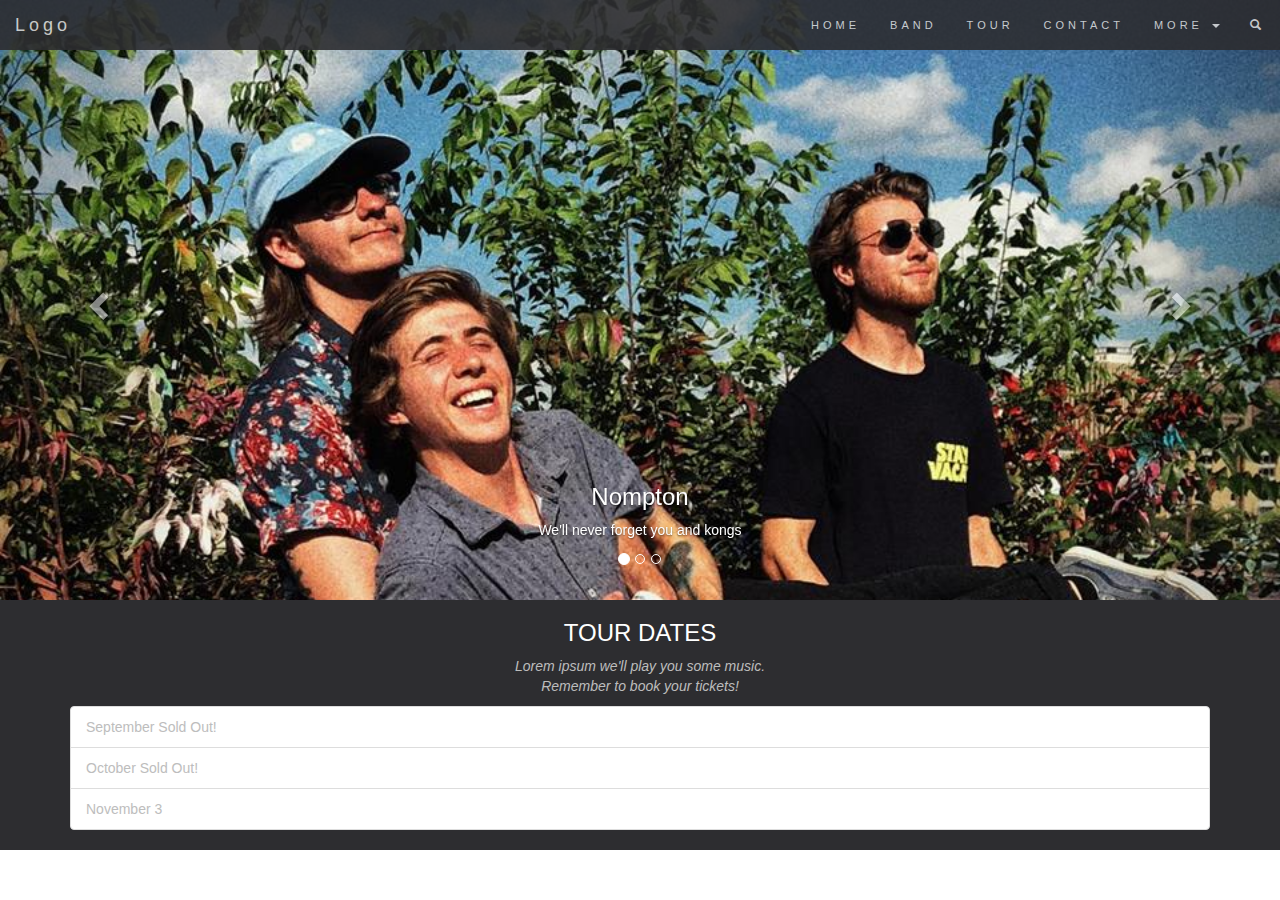
==== index.html @ 1f108495 "First attempt" ====
<!DOCTYPE html>
<html lang="en">
<head>
  <title>Bootstrap Theme The Band</title>
  <meta charset="utf-8">
  <meta name="viewport" content="width=device-width, initial-scale=1">
  <link rel="stylesheet" href="https://maxcdn.bootstrapcdn.com/bootstrap/3.3.7/css/bootstrap.min.css">
  <link rel="stylesheet" href="styl.css">
  <script src="https://ajax.googleapis.com/ajax/libs/jquery/1.12.4/jquery.min.js"></script>
  <script src="https://maxcdn.bootstrapcdn.com/bootstrap/3.3.7/js/bootstrap.min.js"></script>
</head>
<body>
    <nav class="navbar navbar-default navbar-fixed-top">
        <div class="container-fluid">
          <div class="navbar-header">
            <button type="button" class="navbar-toggle" data-toggle="collapse" data-target="#myNavbar">
              <span class="icon-bar"></span>
              <span class="icon-bar"></span>
              <span class="icon-bar"></span> 
            </button>
            <a class="navbar-brand" href="#">Logo</a>
          </div>
          <div class="collapse navbar-collapse" id="myNavbar">
            <ul class="nav navbar-nav navbar-right">
              <li><a href="#home">HOME</a></li>
              <li><a href="#band">BAND</a></li>
              <li><a href="#tour">TOUR</a></li>
              <li><a href="#contact">CONTACT</a></li>
              <li class="dropdown">
                <a class="dropdown-toggle" data-toggle="dropdown" href="#">MORE
                  <span class="caret"></span>
                </a>
                <ul class="dropdown-menu">
                  <li><a href="#">Merchandise</a></li>
                  <li><a href="#">Extras</a></li>
                  <li><a href="#">Media</a></li> 
                </ul>
              </li>
              <li><a href="#"><span class="glyphicon glyphicon-search"></span></a></li>
            </ul>
          </div>
        </div>
      </nav>
    <!-- Carousel -->
        <div id="myCarousel" class="carousel slide" data-ride="carousel">
                <!-- Indicators -->
                <ol class="carousel-indicators">
                  <li data-target="#myCarousel" data-slide-to="0" class="active"></li>
                  <li data-target="#myCarousel" data-slide-to="1"></li>
                  <li data-target="#myCarousel" data-slide-to="2"></li>
                </ol>
              
                <!-- Wrapper for slides -->
                <div class="carousel-inner" role="listbox">
                  <div class="item active">
                    <img src="Pictures\Caro_1.jpg" alt="New York">
                    <div class="carousel-caption">
                      <h3>Nompton</h3>
                      <p>We'll never forget you and kongs</p>
                    </div> 
                  </div>
              
                  <div class="item">
                    <img src="Pictures\Caro_3.jpg" alt="Chicago">
                    <div class="carousel-caption">
                      <h3>Chicago</h3>
                      <p>Thank you, Chicago - A night we won't forget.</p>
                    </div> 
                  </div>
              
                  <div class="item">
                    <img src="Pictures\Caro_2.jpg" alt="Los Angeles">
                    <div class="carousel-caption">
                      <h3>LA</h3>
                      <p>Even though the traffic was a mess, we had the best time.</p>
                    </div> 
                  </div>
                </div>
              
                <!-- Left and right controls -->
                <a class="left carousel-control" href="#myCarousel" role="button" data-slide="prev">
                  <span class="glyphicon glyphicon-chevron-left" aria-hidden="true"></span>
                  <span class="sr-only">Previous</span>
                </a>
                <a class="right carousel-control" href="#myCarousel" role="button" data-slide="next">
                  <span class="glyphicon glyphicon-chevron-right" aria-hidden="true"></span>
                  <span class="sr-only">Next</span>
                </a>
              </div>
             
             <style>
                    .bg-1 {
                        background: #2d2d30;
                        color: #bdbdbd;
                    }
                    .bg-1 h3 {color: #fff;}
                    .bg-1 p {font-style: italic;}
                    </style>
                    
                    <div class="bg-1">
                      <div class="container">
                        <h3 class="text-center">TOUR DATES</h3>
                        <p class="text-center">Lorem ipsum we'll play you some music.<br> Remember to book your tickets!</p>
                    
                        <ul class="list-group">
                          <li class="list-group-item">September Sold Out!</li>
                          <li class="list-group-item">October Sold Out!</li> 
                          <li class="list-group-item">November 3</li> 
                        </ul>
                      </div>
                    </div>

</body>
</html>
---- styl.css ----
.carousel-inner img {
    width: 100%; /* Set width to 100% */
    margin: auto;
}

.carousel-caption h3 {
    color: #fff !important;
}


@media (max-width: 600px) {
    .carousel-caption {
        display: none; /* Hide the carousel text when the screen is less than 600 pixels wide */
    }
}

/* Add a dark background color with a little bit see-through */ 
.navbar {
    margin-bottom: 0;
    background-color: #2d2d30;
    border: 0;
    font-size: 11px !important;
    letter-spacing: 4px;
    opacity: 0.9;
}


.navbar li a, .navbar .navbar-brand { 
    color: #d5d5d5 !important;
}

/* On hover, the links will turn white */
.navbar-nav li a:hover {
    color: #fff !important;
}

/* The active link */
.navbar-nav li.active a {
    color: #fff !important;
    background-color:#29292c !important;
}

/* Remove border color from the collapsible button */
.navbar-default .navbar-toggle {
    border-color: transparent;
}

/* Dropdown */
.open .dropdown-toggle {
    color: #fff ;
    background-color: #555 !important;
}

/* Dropdown links */
.dropdown-menu li a {
    color: #000 !important;
}

/* On hover, the dropdown links will turn red */
.dropdown-menu li a:hover {
    background-color: red !important;
}

/* Carrosel Picture */
div.item {
    height: 600px;
}
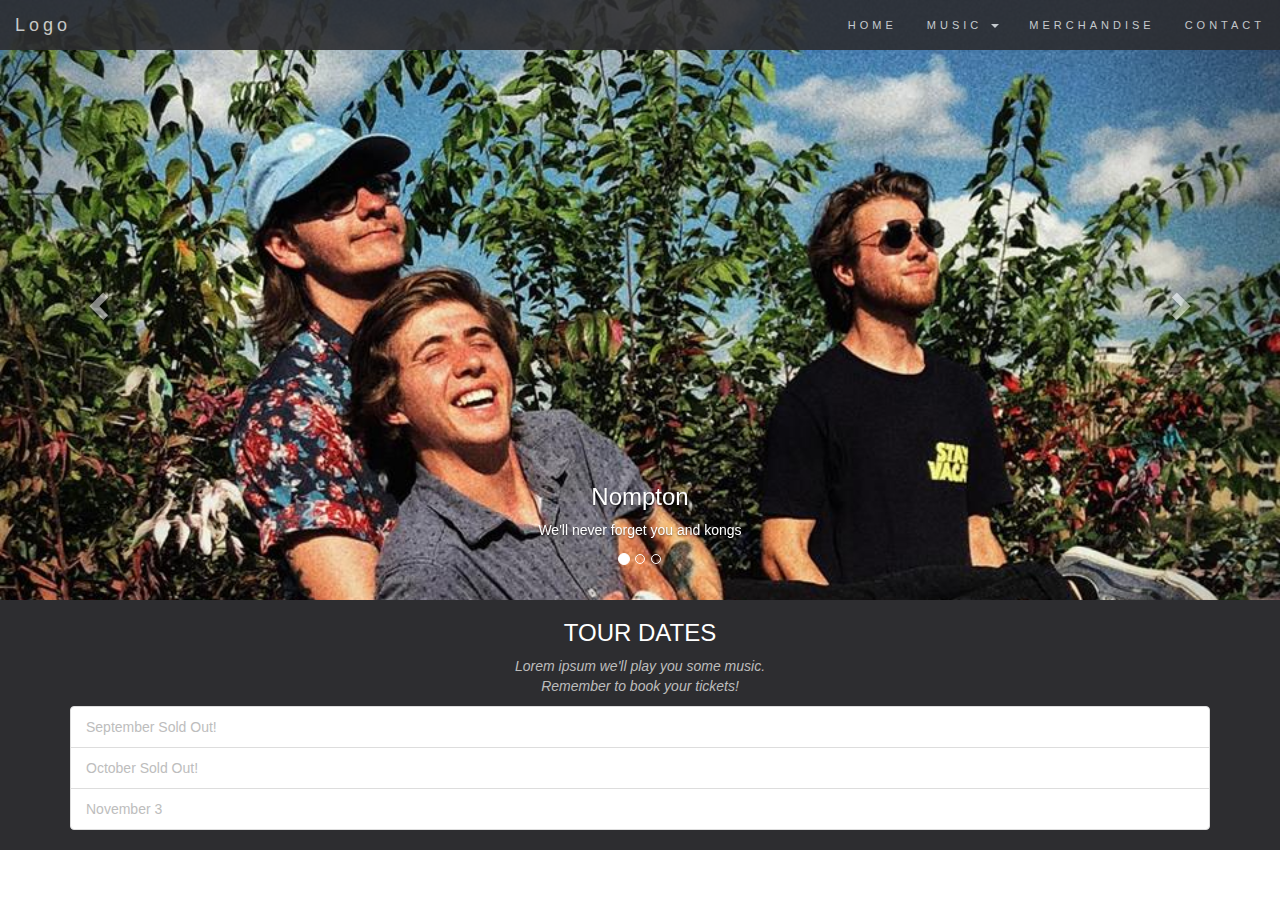
==== commit 523025db: "Second take" ====
--- a/index.html
+++ b/index.html
@@ -23,20 +23,18 @@
           <div class="collapse navbar-collapse" id="myNavbar">
             <ul class="nav navbar-nav navbar-right">
               <li><a href="#home">HOME</a></li>
-              <li><a href="#band">BAND</a></li>
-              <li><a href="#tour">TOUR</a></li>
-              <li><a href="#contact">CONTACT</a></li>
               <li class="dropdown">
-                <a class="dropdown-toggle" data-toggle="dropdown" href="#">MORE
+                <a class="dropdown-toggle" data-toggle="dropdown" href="#">MUSIC
                   <span class="caret"></span>
                 </a>
                 <ul class="dropdown-menu">
-                  <li><a href="#">Merchandise</a></li>
-                  <li><a href="#">Extras</a></li>
-                  <li><a href="#">Media</a></li> 
+                  <li><a href="#">Spotify</a></li>
+                  <li><a href="#">Sound Cloud</a></li>
+                  <li><a href="#">Youtube</a></li> 
                 </ul>
+                <li><a href="#contact">MERCHANDISE</a></li>
+                <li><a href="#band">CONTACT</a></li>
               </li>
-              <li><a href="#"><span class="glyphicon glyphicon-search"></span></a></li>
             </ul>
           </div>
         </div>
